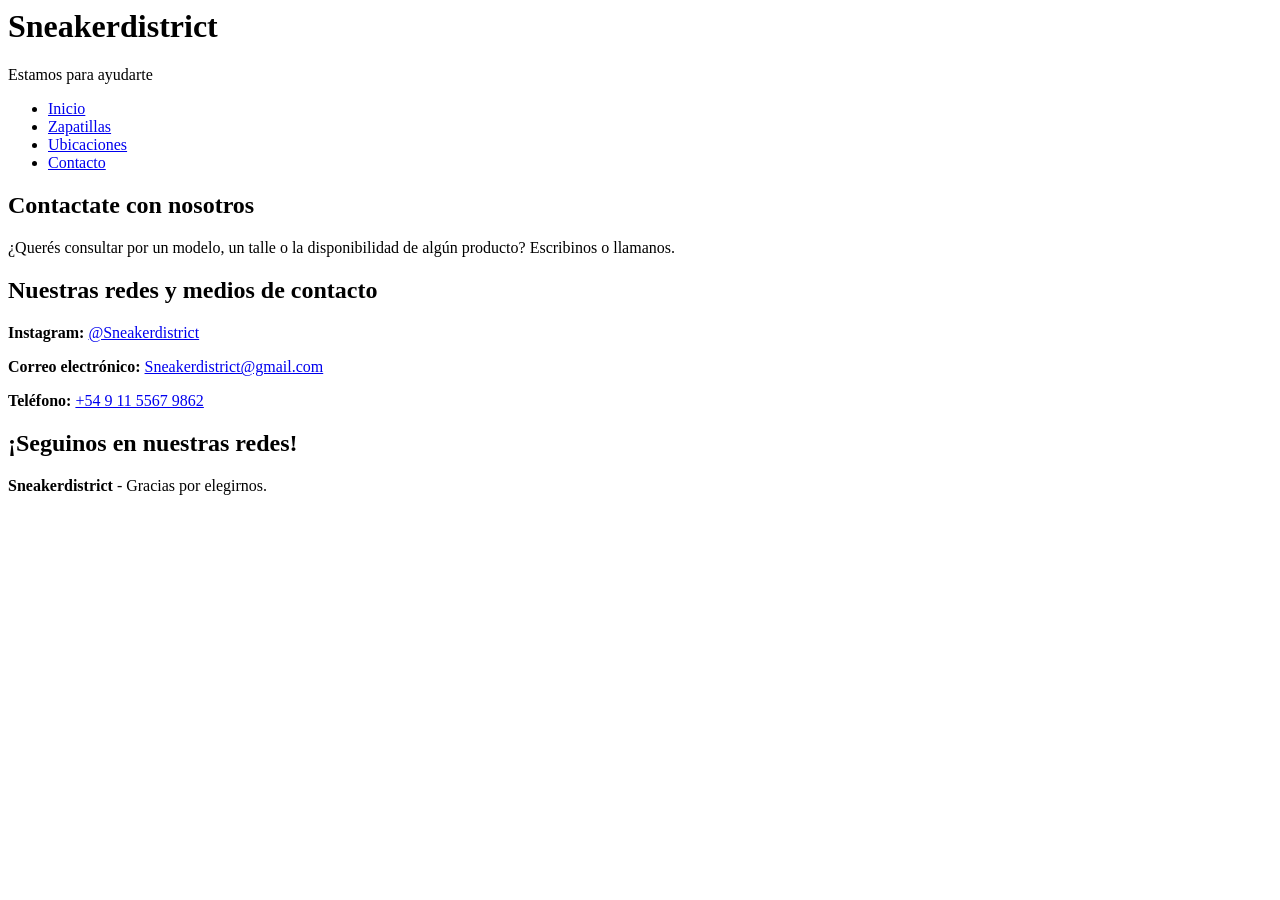
==== contacto.html @ 87ebec0e "Version Final tp n4 Facundo Balseiro" ====
<title>Sneakerdistrict - Contacto</title>
    <link rel="stylesheet" href="estilos.css">
</head>

<body>

    <header>
        <h1>Sneakerdistrict</h1>
        <p>Estamos para ayudarte</p>

        <nav>
            <ul>
                <li><a href="index.html">Inicio</a></li>
                <li><a href="zapatillas.html">Zapatillas</a></li>
                <li><a href="ubicaciones.html">Ubicaciones</a></li>
                <li><a href="contacto.html">Contacto</a></li>
            </ul>
        </nav>
    </header>

    <main>

        <section>
            <h2>Contactate con nosotros</h2>

            <p>
                ¿Querés consultar por un modelo, un talle o la
                disponibilidad de algún producto?
                Escribinos o llamanos.
            </p>
        </section>

        <section>
            <h2>Nuestras redes y medios de contacto</h2>

            <p>
                <strong>Instagram:</strong>
                <a href="https://www.instagram.com/sneakerdistrict/">
                @Sneakerdistrict</a>
            </p>

            <p>
                <strong>Correo electrónico:</strong>
                <a href="mailto:Sneakerdistrict@gmail.com">
                Sneakerdistrict@gmail.com</a>
            </p>

            <p>
                <strong>Teléfono:</strong>
                <a href="tel:+5491155679862">
                +54 9 11 5567 9862</a>
            </p>

        </section>

        <section>
            <h2>¡Seguinos en nuestras redes!</h2>
        </section>

    </main>

    <footer>
        <p><strong>Sneakerdistrict</strong> - Gracias por elegirnos.</p>
    </footer>

</body>
</html>
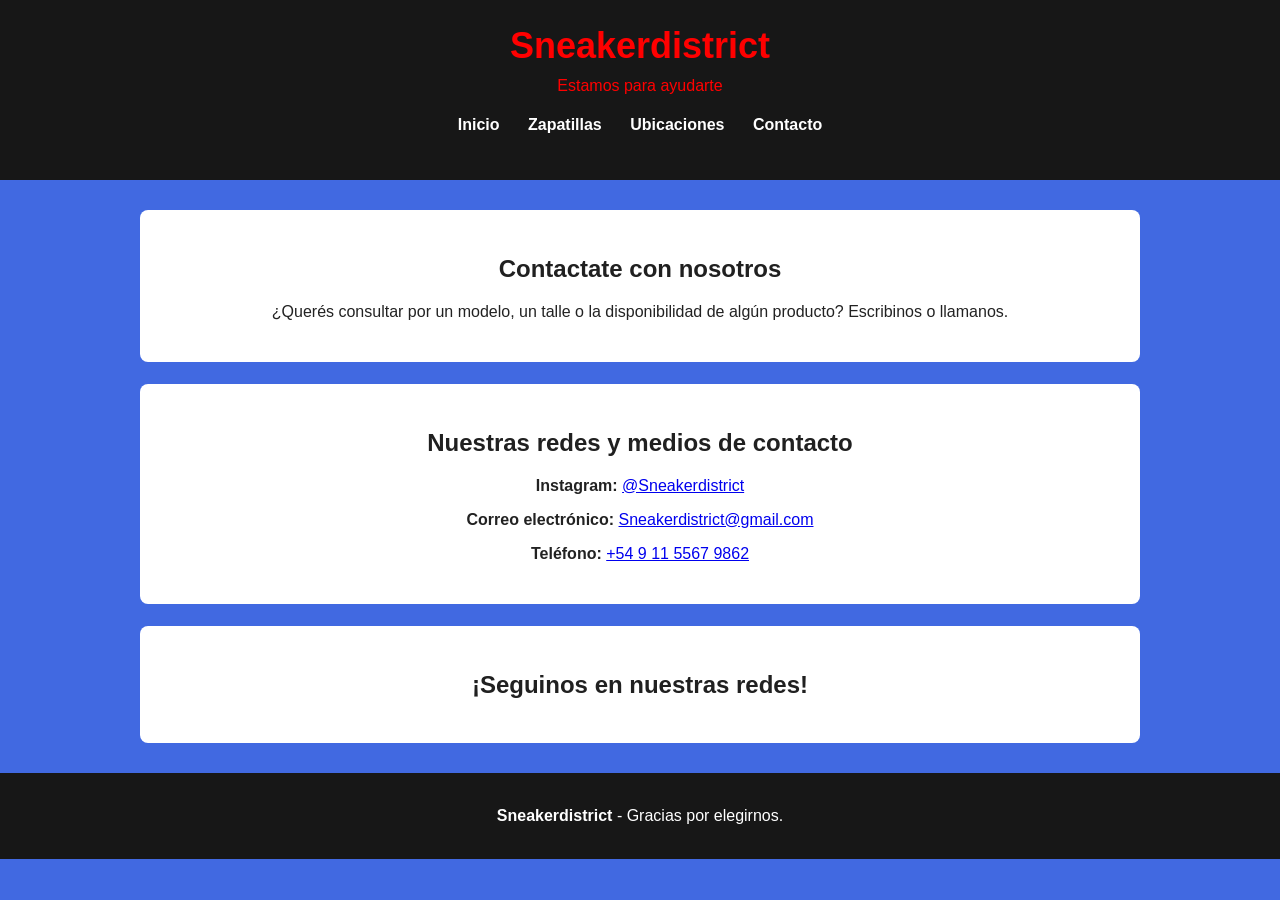
==== commit 0178b52a: "1" ====
--- a/contacto.html
+++ b/contacto.html
@@ -1,5 +1,5 @@
  <title>Sneakerdistrict - Contacto</title>
-    <link rel="stylesheet" href="estilos.css">
+    <link rel="stylesheet" href="style.css">
 </head>
 
 <body>
--- a/style.css
+++ b/style.css
@@ -0,0 +1,138 @@
+ {
+    box-sizing: border-box;
+}
+
+body {
+    margin: 0;
+    font-family: Arial, sans-serif;
+    background-color: royalblue;
+    color: #222222;
+}
+
+
+header {
+    background-color: #171717;
+    color: red;
+    text-align: center;
+    padding: 25px;
+}
+
+header h1 {
+    margin: 0;
+    font-size: 36px;
+}
+
+header p {
+    margin: 10px;
+}
+
+nav ul {
+    list-style: none;
+    padding: 0;
+}
+
+nav li {
+    display: inline-block;
+    margin: 5px 12px;
+}
+
+nav a {
+    color: white;
+    text-decoration: none;
+    font-weight: bold;
+}
+
+nav a:hover {
+    color: #bbbbbb;
+}
+
+
+main {
+    width: 90%;
+    max-width: 1000px;
+    margin: 30px auto;
+}
+
+section {
+    background-color: white;
+    margin-bottom: 22px;
+    padding: 25px;
+    border-radius: 8px;
+    text-align: center;
+}
+
+h2, h3 {
+    color: #202020;
+}
+
+
+img {
+    display: block;
+    width: 100%;
+    max-width: 420px;
+    height: 230px;
+    object-fit: cover;
+    margin: 15px auto;
+    border-radius: 6px;
+}
+
+
+.productos {
+    display: flex;
+    flex-wrap: wrap;
+    justify-content: center;
+    gap: 18px;
+}
+
+.producto {
+    width: 100px;
+    padding: 15px;
+    background-color: #f7f7f7;
+    border: 1px solid #dddddd;
+    border-radius: 8px;
+}
+
+.producto img {
+    width: 50%;
+    height: 50px;
+    object-fit: contain;
+}
+
+.producto h3 {
+    font-size: 17px;
+}
+
+
+.sucursal {
+    margin: 20px auto;
+    padding: 15px;
+    max-width: 650px;
+    border-bottom: 1px solid #dddddd;
+}
+
+
+footer {
+    background-color: #171717;
+    color: white;
+    text-align: center;
+    padding: 18px;
+    margin-top: 30px;
+}
+
+
+@media (max-width: 600px) {
+
+    nav li {
+        display: block;
+        margin: 10px;
+    }
+
+    main {
+        width: 94%;
+    }
+
+    .producto {
+        width: 100%;
+    }
+
+}
